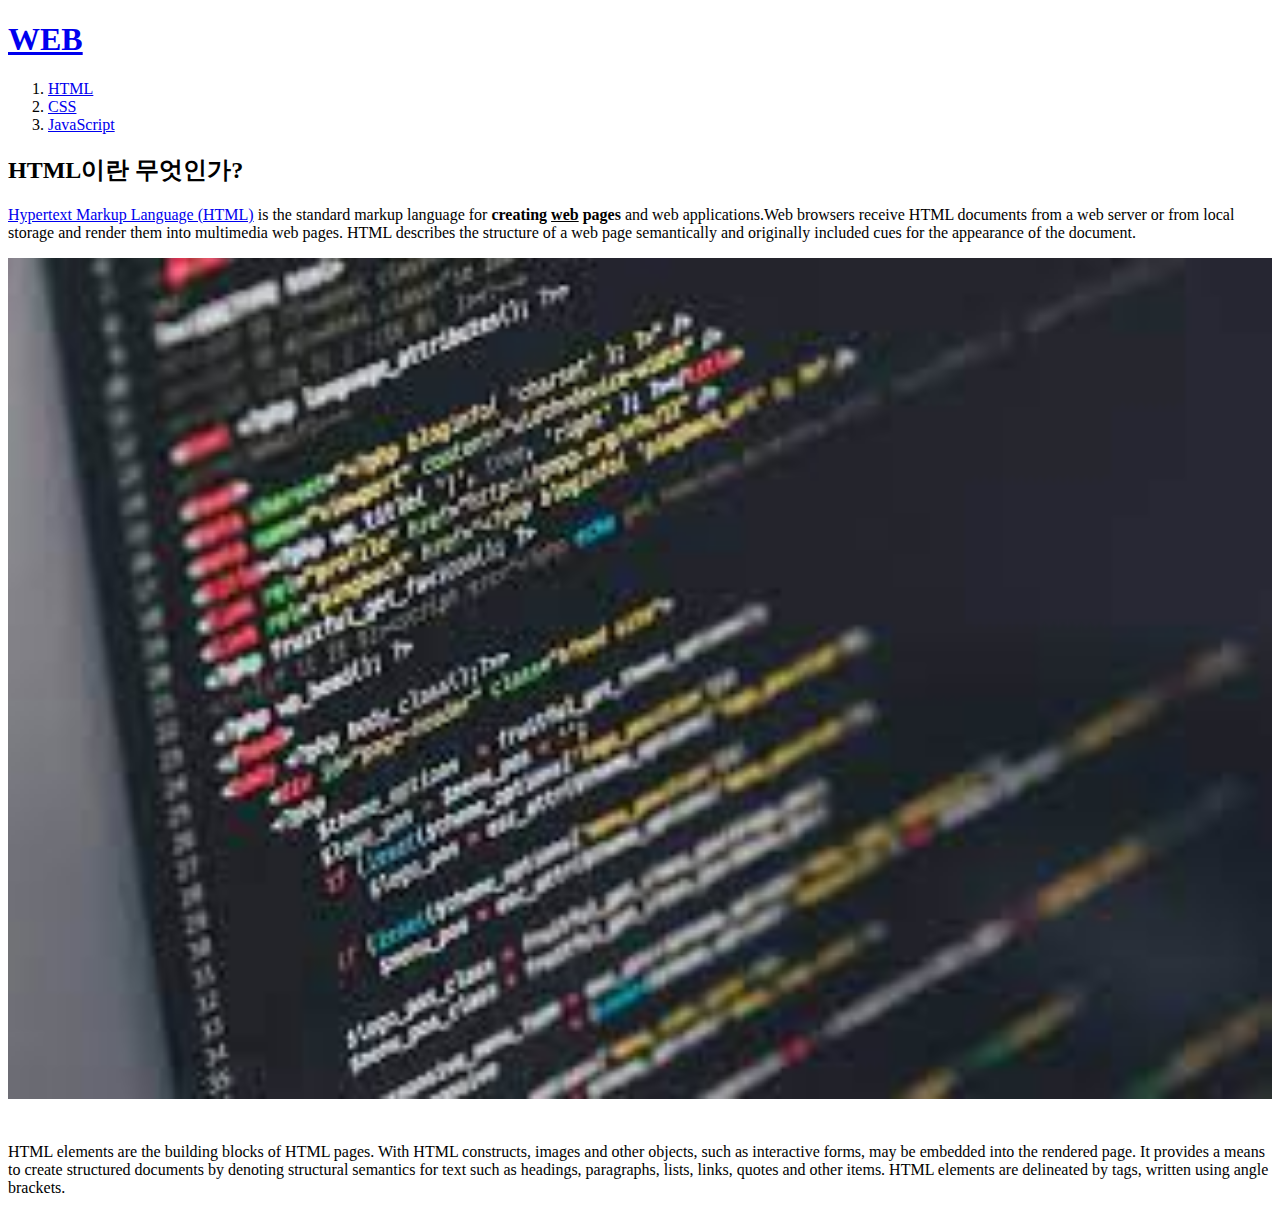
==== 1.html @ b2ddffb9 "first version" ====
<!DOCTYPE html>
<html>
  <head>
    <meta charset="utf-8">
    <title>WEB1 - HTML</title>
  </head>
  <body>
    <h1><a href="index.html">WEB</a></h1>
    <ol>
     <li><a href="1.html">HTML</a></li>
     <li><a href="2.html">CSS</a></li>
     <li><a href="3.html">JavaScript</a></li>
    </ol>
    <h2>HTML이란 무엇인가?</h2>
    <p><a href="https://www.w3.org/TR/html52/" target="_blank" title="html5 specification">Hypertext Markup Language (HTML)</a> is the standard markup language for <strong>creating <u>web</u> pages</strong> and web applications.Web browsers receive HTML documents from a web server or from local storage and render them into multimedia web pages. HTML describes the structure of a web page semantically and originally included cues for the appearance of the document.</p>
    <img src="coding.jpg" width="100%">
    <p style="margin-top:40px;">HTML elements are the building blocks of HTML pages. With HTML constructs, images and other objects, such as interactive forms, may be embedded into the rendered page. It provides a means to create structured documents by denoting structural semantics for text such as headings, paragraphs, lists, links, quotes and other items. HTML elements are delineated by tags, written using angle brackets.</p>
  </body>
</html>
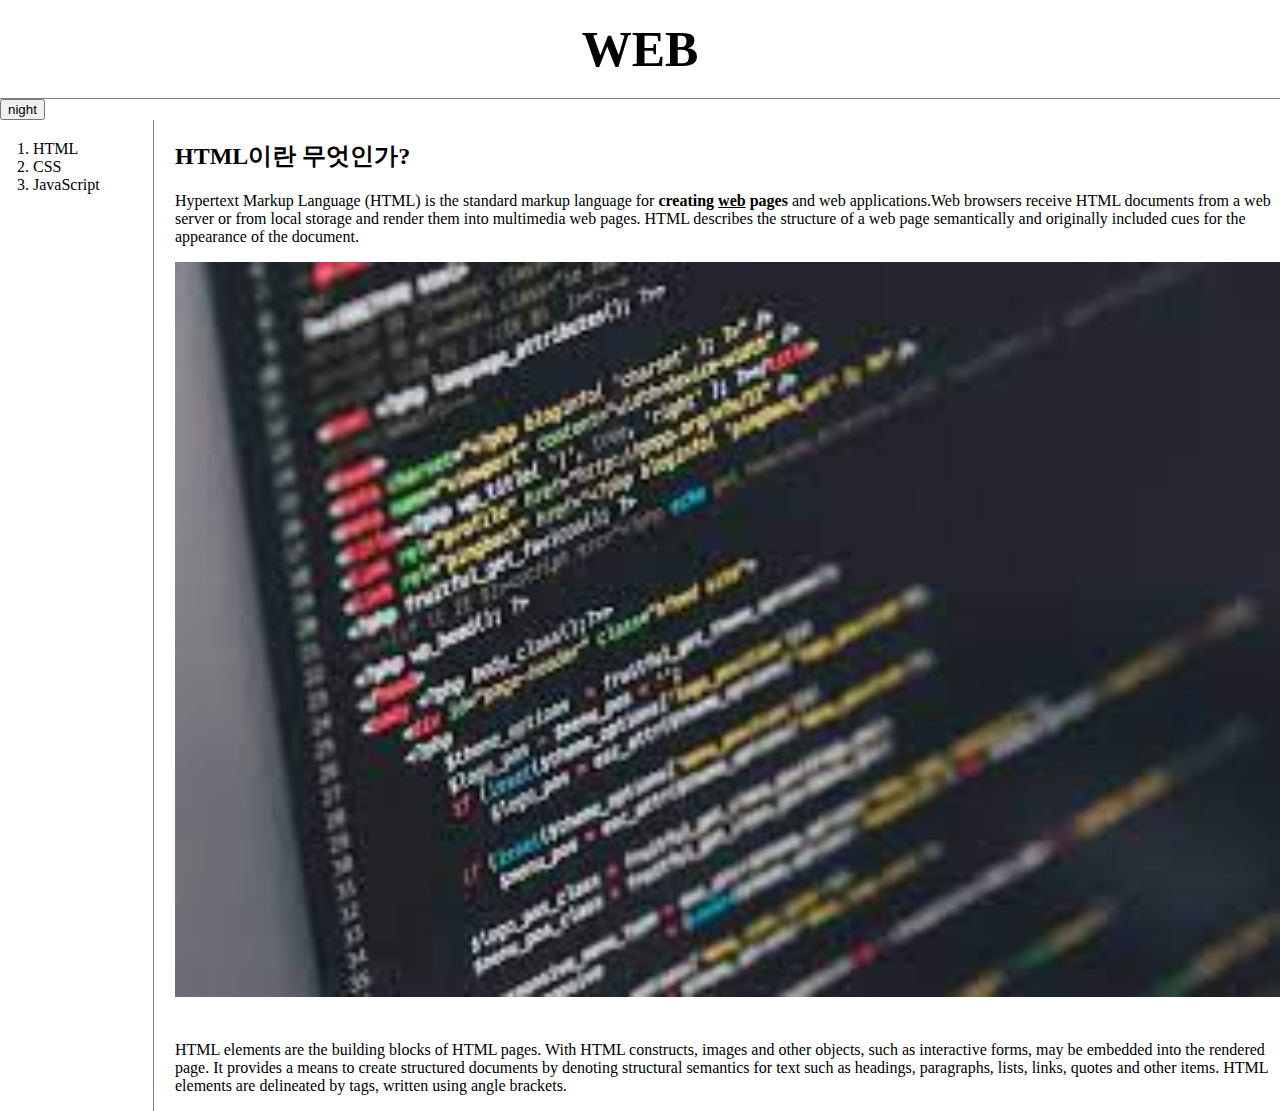
==== commit e4260616: "Add files via upload" ====
--- a/1.html
+++ b/1.html
@@ -3,17 +3,27 @@
   <head>
     <meta charset="utf-8">
     <title>WEB1 - HTML</title>
+    <link rel="stylesheet" href="style.css">
+        <script src="https://ajax.googleapis.com/ajax/libs/jquery/3.6.0/jquery.min.js"></script>
+    <script src="colors.js"></script>
   </head>
   <body>
     <h1><a href="index.html">WEB</a></h1>
-    <ol>
-     <li><a href="1.html">HTML</a></li>
-     <li><a href="2.html">CSS</a></li>
-     <li><a href="3.html">JavaScript</a></li>
-    </ol>
-    <h2>HTML이란 무엇인가?</h2>
-    <p><a href="https://www.w3.org/TR/html52/" target="_blank" title="html5 specification">Hypertext Markup Language (HTML)</a> is the standard markup language for <strong>creating <u>web</u> pages</strong> and web applications.Web browsers receive HTML documents from a web server or from local storage and render them into multimedia web pages. HTML describes the structure of a web page semantically and originally included cues for the appearance of the document.</p>
-    <img src="coding.jpg" width="100%">
-    <p style="margin-top:40px;">HTML elements are the building blocks of HTML pages. With HTML constructs, images and other objects, such as interactive forms, may be embedded into the rendered page. It provides a means to create structured documents by denoting structural semantics for text such as headings, paragraphs, lists, links, quotes and other items. HTML elements are delineated by tags, written using angle brackets.</p>
+    <input type="button" value="night" onclick="
+      handler(this);
+    ">
+    <div id="grid">
+     <ol>
+      <li><a href="1.html">HTML</a></li>
+      <li><a href="2.html">CSS</a></li>
+      <li><a href="3.html">JavaScript</a></li>
+     </ol>
+     <div id="article">
+     <h2>HTML이란 무엇인가?</h2>
+      <p><a href="https://www.w3.org/TR/html52/" target="_blank" title="html5 specification">Hypertext Markup Language (HTML)</a> is the standard markup language for <strong>creating <u>web</u> pages</strong> and web applications.Web browsers receive HTML documents from a web server or from local storage and render them into multimedia web pages. HTML describes the structure of a web page semantically and originally included cues for the appearance of the document.</p>
+      <img src="coding.jpg" width="100%">
+      <p style="margin-top:40px;">HTML elements are the building blocks of HTML pages. With HTML constructs, images and other objects, such as interactive forms, may be embedded into the rendered page. It provides a means to create structured documents by denoting structural semantics for text such as headings, paragraphs, lists, links, quotes and other items. HTML elements are delineated by tags, written using angle brackets.</p>
+     </div>
+    </div>
   </body>
 </html>
--- a/style.css
+++ b/style.css
@@ -0,0 +1,42 @@
+body {
+  margin:0;
+}
+a {
+  color:black;
+  text-decoration: none;
+}
+h1 {
+  font-size: 50px;
+  text-align: center;
+  border-bottom:1px solid gray;
+  margin:0;
+  padding:20px;
+}
+ol {
+  border-right:1px solid gray;
+  width:100px;
+  margin:0;
+  padding:20px;
+}
+#grid {
+  display:grid;
+  grid-template-columns: 150px 1fr;
+}
+#grid ol {
+  padding-left:33px;
+}
+#grid #article {
+  padding-left:25px;
+}
+@media(max-width:650px) {
+  #grid {
+    display:block;
+  }
+  ol {
+    border-right:none;
+    margin:10px;
+  }
+  h1 {
+    border-bottom:none;
+  }
+}
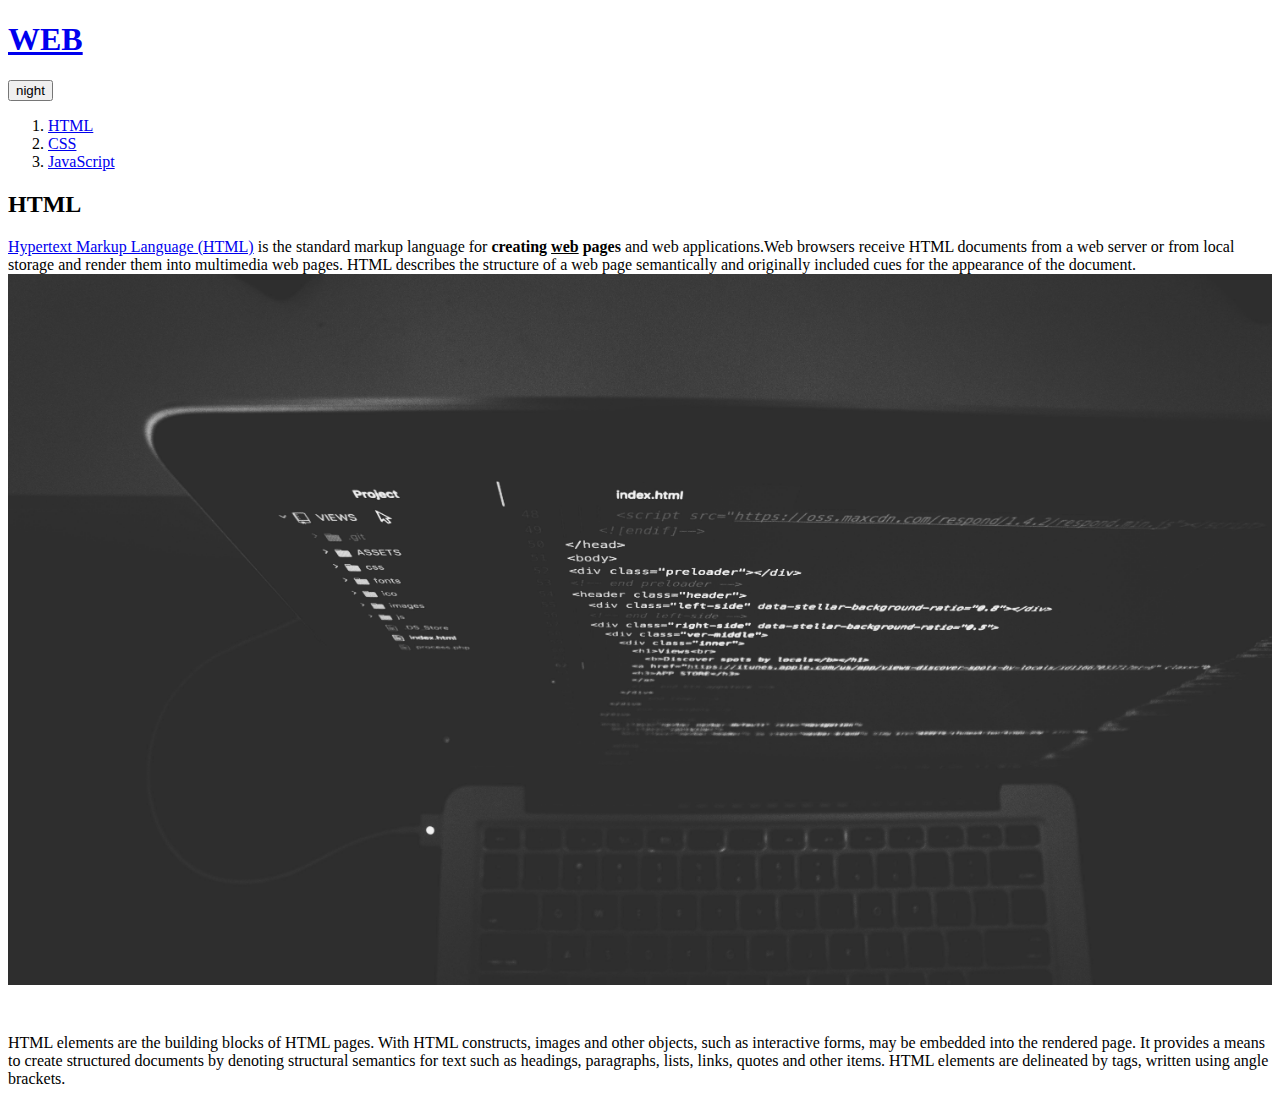
==== commit e8e3e356: "Add files via upload" ====
--- a/1.html
+++ b/1.html
@@ -1,29 +1,25 @@
-<!DOCTYPE html>
-<html>
-  <head>
-    <meta charset="utf-8">
-    <title>WEB1 - HTML</title>
-    <link rel="stylesheet" href="style.css">
-        <script src="https://ajax.googleapis.com/ajax/libs/jquery/3.6.0/jquery.min.js"></script>
-    <script src="colors.js"></script>
-  </head>
-  <body>
-    <h1><a href="index.html">WEB</a></h1>
-    <input type="button" value="night" onclick="
-      handler(this);
-    ">
-    <div id="grid">
-     <ol>
-      <li><a href="1.html">HTML</a></li>
-      <li><a href="2.html">CSS</a></li>
-      <li><a href="3.html">JavaScript</a></li>
-     </ol>
-     <div id="article">
-     <h2>HTML이란 무엇인가?</h2>
-      <p><a href="https://www.w3.org/TR/html52/" target="_blank" title="html5 specification">Hypertext Markup Language (HTML)</a> is the standard markup language for <strong>creating <u>web</u> pages</strong> and web applications.Web browsers receive HTML documents from a web server or from local storage and render them into multimedia web pages. HTML describes the structure of a web page semantically and originally included cues for the appearance of the document.</p>
-      <img src="coding.jpg" width="100%">
-      <p style="margin-top:40px;">HTML elements are the building blocks of HTML pages. With HTML constructs, images and other objects, such as interactive forms, may be embedded into the rendered page. It provides a means to create structured documents by denoting structural semantics for text such as headings, paragraphs, lists, links, quotes and other items. HTML elements are delineated by tags, written using angle brackets.</p>
-     </div>
-    </div>
-  </body>
-</html>
+<!doctype html>
+<html>
+<head>
+  <title>WEB1 - HTML</title>
+  <meta charset="utf-8">
+  <script src="https://ajax.googleapis.com/ajax/libs/jquery/3.2.1/jquery.min.js"></script>
+  <script src="colors.js"></script>
+</head>
+<body>
+  <h1><a href="index.html">WEB</a></h1>
+  <input id="night_day" type="button" value="night" onclick="
+    nightDayHandler(this);
+  ">
+  <ol>
+    <li><a href="1.html">HTML</a></li>
+    <li><a href="2.html">CSS</a></li>
+    <li><a href="3.html">JavaScript</a></li>
+  </ol>
+  <h2>HTML</h2>
+  <p><a href="https://www.w3.org/TR/html5/" target="_blank" title="html5 speicification">Hypertext Markup Language (HTML)</a> is the standard markup language for <strong>creating <u>web</u> pages</strong> and web applications.Web browsers receive HTML documents from a web server or from local storage and render them into multimedia web pages. HTML describes the structure of a web page semantically and originally included cues for the appearance of the document.
+  <img src="coding.jpg" width="100%">
+  </p><p style="margin-top:45px;">HTML elements are the building blocks of HTML pages. With HTML constructs, images and other objects, such as interactive forms, may be embedded into the rendered page. It provides a means to create structured documents by denoting structural semantics for text such as headings, paragraphs, lists, links, quotes and other items. HTML elements are delineated by tags, written using angle brackets.
+  </p>
+</body>
+</html>
